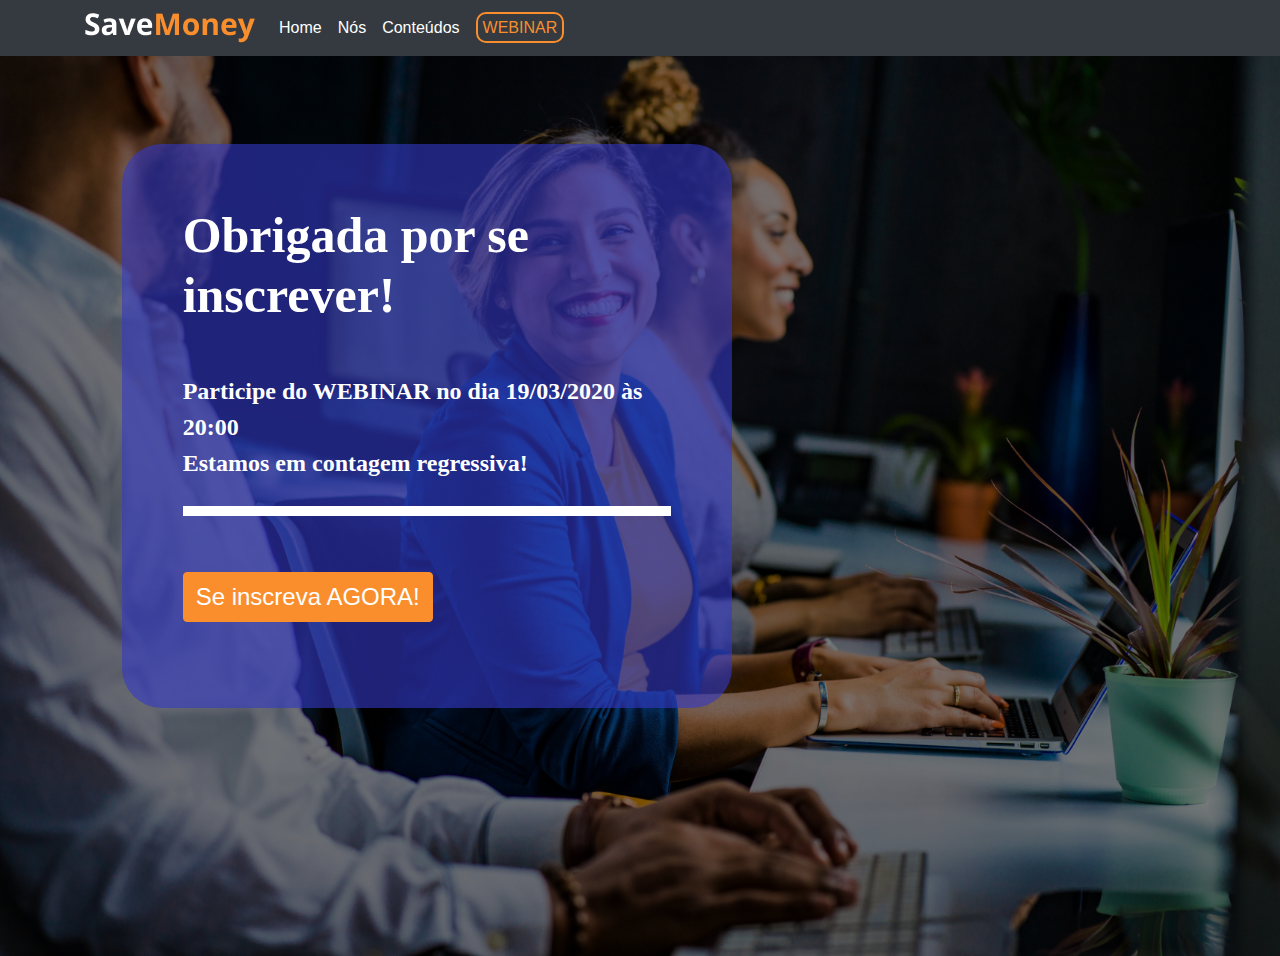
==== thankyou.html @ d3b01c2f "link sympla" ====
<!--Codigo de exemplo do Gama-->
<html lang="pt-br">


  <head>

  <!-- Required meta tags -->
    <meta charset="utf-8">
    <meta name="viewport" content="width=device-width, initial-scale=1, shrink-to-fit=no">
    <meta http-equiv="X-UA-Compatible" content="IE=edge">

	<!-- Bootstrap CSS -->
  <link rel="stylesheet" href="https://stackpath.bootstrapcdn.com/bootstrap/4.4.1/css/bootstrap.min.css" integrity="sha384-Vkoo8x4CGsO3+Hhxv8T/Q5PaXtkKtu6ug5TOeNV6gBiFeWPGFN9MuhOf23Q9Ifjh" crossorigin="anonymous">
	<link href="estilo.css" rel="stylesheet">
	<link rel="shortcut icon" href="./img/porco.png"/>
  
	<title>SaveMoney</title>

    <script type="text/javascript" src="js/cronometro.js"></script>
    <script>(function(w,d,s,l,i){w[l]=w[l]||[];w[l].push({'gtm.start':
    new Date().getTime(),event:'gtm.js'});var f=d.getElementsByTagName(s)[0],
    j=d.createElement(s),dl=l!='dataLayer'?'&l='+l:'';j.async=true;j.src=
    'https://www.googletagmanager.com/gtm.js?id='+i+dl;f.parentNode.insertBefore(j,f);
    })(window,document,'script','dataLayer','GTM-WKPBBVF');</script>

<script type="text/javascript" src="js/cronometro.js"></script>

  </head>
  <body class="bgThanks">
<noscript><iframe src="https://www.googletagmanager.com/ns.html?id=GTM-WKPBBVF"
height="0" width="0" style="display:none;visibility:hidden"></iframe></noscript>



<!-- INICIO CABEÇALHO -->
<nav class="navbar navbar-expand-sm navbar-dark bg-dark">  
    <div class="container">
       <a class="navbar-brand" href="index.html"><img src="img\SaveMoney.png" class="d-inline-block align-top" alt=""></a>
       <button class="navbar-toggler navbar-toggler-right custom-toggler" type="button" data-toggle="collapse" data-target="#collapsingNavbar4">
          <span class="navbar-toggler-icon"></span>
      </button>

      <div class="collapse navbar-collapse" id="navbarNav">
        <ul class="navbar-nav">
          <li class="nav-item active">
            <a class="nav-link" style="color:white;" href="index.html">Home </a>
          </li>
          <li class="nav-item">
             <a class="nav-link" style="color:white;"href="#who">Nós</a>
          </li>
          <li class="nav-item">
            <a class="nav-link" style="color:white;"href="#saveButtonNews">Conteúdos</a>
          </li>
          <li class="nav-item">
            <a class="nav-link" style="color:white;" href="https://www.sympla.com.br/webinar-financas-e-empreendedorismo__825189" target="_blank"><span class="botaoWeb">WEBINAR</span></a>
          </li>
        </ul>
      </div>
      
    </div>
</nav>

  <div class="container-fluid">
      <div class="row capaThanks">  
          <div class="col-md-1"></div>

          <div class=" col-md-6 ">
            <div class="painel">
             <h1 class="textoGrandeCapa" >Obrigada por se inscrever!</h1>
             <div class="textoCorpoBloco3"><strong>Participe do WEBINAR no dia 19/03/2020 às 20:00 <br> Estamos em contagem regressiva!</strong> 

                 <h2> <div id="demo" class="cronoThanks"></div></h2></div>

             <div> <button id="saveButtonWebinar" type="submit" class="btn">Se inscreva AGORA!</button></div>
            </div>
          </div>

      </div> 
  </div>

  </body>
</html>
---- estilo.css ----
.capa{
	background: linear-gradient(rgba(0,0,0,0.5), rgba(0,0,0,0.5)),url('img/fundo1.png') no-repeat center center;
	background-size: cover;
	padding-top: 7%;
	height: 100%;
}
.capaThanks{
	
	padding-top: 7%;
	height: 100%;
}
.bgThanks{
	background: linear-gradient(rgba(0,0,0,0.5), rgba(0,0,0,0.5)),url('img/thanks.jpg') no-repeat center center;
	background-size: cover;
}
.textobloco1{
	position: absolute;
	width: 560px;
	height: 272.54px;
	left: 5%;
	top: 5%;
}
.textoGrande{	

	font-family: Montserrat;
	font-style: normal;
	font-weight: bold;

	color: #FFFFFF;
}
.textoGrandeCapa{	

	font-family: Montserrat;
	font-style: normal;
	font-weight: bold;
	font-size: 50px;
	color: #FFFFFF;
}
.textoCorpoCapa{	
	font-family: Open Sans;
	font-style: normal;
	font-size: 24px;
	font-weight: normal;
	margin-top: 5%;
	color: #FFFFFF;
}    
.textoCorpo{	
	font-family: Open Sans;
	font-style: normal;
	font-weight: normal;
	margin-top: 10%;
	color: #FFFFFF;
}
.painel{
	padding: 10%;
	background-color: rgba(52, 56, 198, 0.6);
	
	border-radius: 40px;
}
.linkTam{
	padding: 10px;
	color:white;
}
.bloco2{
	
	padding-top: 7%;
	background-color: #f8f8f8;
}
.bloco3{
	padding-top: 7%;
	background-color: #E5E5E5;
}
.bloco4{
	padding-top: 7%;
	background-color: #3438c6;

}
.textoGrandeBloco2{	

	font-family: Montserrat;
	font-style: normal;
	font-weight: bold;

	color: #373737;
}    
.textoCorpoBloco2{	
	font-family: Open Sans;
	font-style: normal;
	font-size: 24px;
	font-weight: normal;
	margin-top: 10%;
	color: #373737;
}

.textoGrandeBloco3{	

	font-family: Montserrat;
	font-style: normal;
	font-weight: bold;

	color: #FFFFFF;
}    
.textoCorpoBloco3{	
	font-family: Open Sans;
	font-style: normal;
	font-size: 24px;
	font-weight: normal;
	margin-top: 10%;
	color: #FFFFFF;
}
.tamanhoImg{
	width:80%;
}
/*Texto Obrigada*/
.display-3 {
position: absolute;
width: 292px;
height: 39px;
left: 80px;
top: 200px;
z-index: 2;

font-family: Raleway;
font-style: normal;
font-weight: bold;
font-size: 48px;
line-height: 120%;
/* or 58px */

color: #FFFFFF;
}

/*Faltam*/
.lead {
position: absolute;
width: 259px;
height: 209px;
left: 75px;
top: 411px;
z-index: 1;


font-family: Raleway;
font-style: normal;
font-weight: bold;
font-size: 34px;
line-height: 120%;
/* or 41px */

text-align: center;

color: #FFFFFF;

}



.display-4 {
position: absolute;
width: 234px;
height: 21px;
left: 90px;
top: 760px;
z-index: 2;

font-family: Roboto slab;
font-style: normal;
font-weight: normal;
font-size: 16px;
line-height: 21px;
/* identical to box height */
text-align: center;
letter-spacing: 0.11em;
color: #ffffff;
}

.imagem {
	position: absolute;
	width: 48px;
	height: 48px;
	left: 180px;
	top: 670px;
}


.baixo {
	position: absolute;
	width: 420px;
	height: 81px;
	left: 0px;
	top: 900px;

	background: #373737;
}

footer {
position: absolute;
width: 99px;
height: 21px;
left: 0px;
top: 858px;
padding-top: 20px;

font-family: Roboto;
font-style: normal;
font-weight: normal;
font-size: 21px;
line-height: 21px;
/* identical to box height */

text-align: center;

color: #FFFFFF;
}

.um {
	position: absolute;
	width: 34px;
	height: 42px;
	left: 120px;
	top: 330px;

	background: #C4C4C4;
}

.dois {
	position: absolute;
	width: 34px;
	height: 42px;
	left: 170px;
	top: 330px;

	background: #C4C4C4;
}

.tres {
	position: absolute;
	width: 76px;
	height: 46px;
	left: 160px;
	top: 330px;

	font-family: Roboto;
	font-style: normal;
	font-weight: bold;
	font-size: 50px;
	line-height: 36px;

	color: #000000;
}


.quatro {
	position: absolute;
 	width: 34px;
	height: 42px;
	left: 220px;
	top: 330px;

	background: #C4C4C4;
}


.cinco {
	position: absolute;
	position: absolute;
	width: 34px;
	height: 42px;
	left: 270px;
	top: 330px;

	background: #C4C4C4;
}



	/* width:100%;  */
.ebook{
	background: #3438c6;
	padding-top: 2%;
	padding-bottom: 2%;

}
.curious{
	background: #FFFFFF;
	padding-top: 5%;
	padding-bottom: 2%;

}
.fim{
	background: #3438c6;
	padding-top: 15%;
	padding-bottom: 2%;
}

.tituloDestaque{
	font-weight: Bold;
	font-family: Oswald;
	font-size: 30px;
	text-align: left;
	line-height: 150%;
}

.textoDestaque{
	font-weight: regular;
	font-family: myriad pro;
	font-size: 17px;
	text-align: left;
	line-height: 150%;
}

.lua{
	text-align: left;
	font-family: Raleway;
	font-style: normal;
	font-weight: bold;
	font-size: 36px;
	line-height:120%;
	color: #FFFFFF;
}

.inscrevase{
	text-align: center;
	color: white;
	line-height:normal;
	font-family: Roboto Slab;
	font-style: normal;
	font-weight: normal;
	font-size: 20px;

}


.curious1{
	text-align: left;
	font-family: Raleway;
	font-style: normal;
	font-weight: bold;
	font-size: 24px;
	color: #373737;
}
.curious2{

	font-family: Roboto Slab;
	font-style: normal;
	font-weight: normal;
	font-size: 20px;
	color: #373737;
}
.espaco{
	padding-bottom: 2%;

	line-height: 150%;
}

.ebook1{

	font-family: Raleway;
	font-style: normal;
	font-weight: bold;
	font-size: 36px;
	text-align: center;
	color: #FFFFFF;

}


.ebook2{
	font-family: Roboto Slab;
	font-style: normal;
	font-weight: normal;
	font-size: 20px;
	color: #FFFFFF;

}


#centro {
	position:relative;
}

.ebooktitle{
	text-align:center;
	margin:auto;
	margin-bottom: 1%;
	margin-top:5%;
	font-family: Raleway;
	font-style: normal;
	font-weight: bold;
	font-size: 36px;
	text-align: center;
	color: white;
}
.quemsomosTitle{
	text-align:center;
	margin:auto;
	margin-bottom: 1%;
	margin-top:5%;
	font-family: Raleway;
	font-style: normal;
	font-weight: bold;
	font-size: 36px;
	text-align: center;
	color: #373737;
}

.vocesabia{

	font-family: Roboto Slab;
	font-style: normal;
	font-weight: normal;
	font-size: 20px;
	text-align: left;
	color: #373737;
}



.formulario{

	font-family: Roboto Slab;
	font-style: normal;
	font-weight: normal;
	font-size: 24px;
	line-height: 32px;
	text-align: center;

	margin-top:30px;
	padding:10px;

	color: #FFFFFF;
}

.formulario2{
	margin-top:40px

}
.tamanhoForm{
	width: 100%;
}

.imgEbook{
	max-width:100%;
	min-width: 100%;
	margin-bottom: 5%;

}

.col-md-4 , .col-md-6 {

	padding-bottom: 5%;

}
.botaoWeb{
	border:2px solid #FA8E2D;
	color:#FA8E2D;
	padding: 5px;
	border-radius: 10px;
}
.col-md-1,.col-md-0{


  	padding-left: 6%;
}
/*.corBotao{
	background-color: #EC110D;
}*/
.crono{
	padding: 5px;
	color: white;
	background-color: #3438c6;
	margin-top: 5%;
}
.cronoThanks{
	padding: 5px;
	color: #373737;
	text-align: center;
	background-color: #FFFFFF;
	margin-top: 5%;
}
.btn {
	margin-top: 10%;
	margin-bottom:5%;
    color: #fff;
    font-size: 24px;
    background-color: #FA8E2D;
    border-color: #FA8E2D;
}
.btn:hover {
    color: #373737;
    background-color: #FFFFFF;
    border:3px solid #FA8E2D;
    border-color: #FA8E2D;
}


#inicio {
position: absolute;
width: 188px;
height: 28px;
left: 125px;
top: -15px;

font-family: Roboto;
font-style: normal;
font-weight: 900;
font-size: 19px;
line-height: 28px;
letter-spacing: 0.11em;

color: #FFFFFF;
}

.corpo1 {
position: absolute;
width: 308px;
height: 126px;
left: 35px;
top: 519px;

font-family: Roboto Slab;
font-style: normal;
font-weight: normal;
font-size: 16px;
line-height: 150%;
/* or 24px */


color: #FFFFFF;
}

#saveButton3 {
	position: absolute;
	width: 287.39px;
	height: 54.3px;
	left: 37.61px;
	top: 688px;

	background: #EC110D;
	border-radius: 4px;
}

.corpo2 h1 {
	position: absolute;
	width: 101px;
	height: 28px;
	left: 27px;
	top: 893px;

	font-family: Raleway;
	font-style: normal;
	font-weight: bold;
	font-size: 24px;
	line-height: 28px;

	color: #FFFFFF;
}

.corpo3 h2 {
position: absolute;
width: 237px;
height: 21px;
left: 28px;
top: 924px;

font-family: Roboto Slab;
font-style: normal;
font-weight: normal;
font-size: 16px;
line-height: 21px;

color: #FFFFFF;
}

.form-group1{
	position: absolute;
	width: 315px;
	height: 46px;
	left: 27px;
	top: 967px;

	background: #FFFFFF;
	border: 1px solid #373737;
	box-sizing: border-box;
	border-radius: 4px;
}

.form-group2{
	position: absolute;
	width: 315px;
	height: 46px;
	left: 27px;
	top: 1028px;

	background: #FFFFFF;
	border: 1px solid #373737;
	box-sizing: border-box;
	border-radius: 4px;
}

.form-group3{
	position: absolute;
	width: 315px;
	height: 46px;
	left: 29px;
	top: 1088px;

	background: #FFFFFF;
	border: 1px solid #373737;
	box-sizing: border-box;
	border-radius: 4px;
}

.form-group4{
	position: absolute;
	width: 315px;
	height: 100px;
	left: 29px;
	top: 1148px;

	background: #FFFFFF;
	border: 1px solid #373737;
	box-sizing: border-box;
	border-radius: 4px;
}

.rodape {
	padding-left: 2%;
	padding-top: 10%;
	padding-bottom: 2%;
	background: #FFFFFF;
}


.texthanks{
	border-radius: 10px;
	font-size: 150%;
	font-family: Gill Sans Extrabold, sans-serif;
	margin-left: 5%;
	margin-top: 15%;
	position: absolute;
	color: #FFFFFF;
	background-color: #3438c6;
	width: 40%;
	padding: 25px;
}
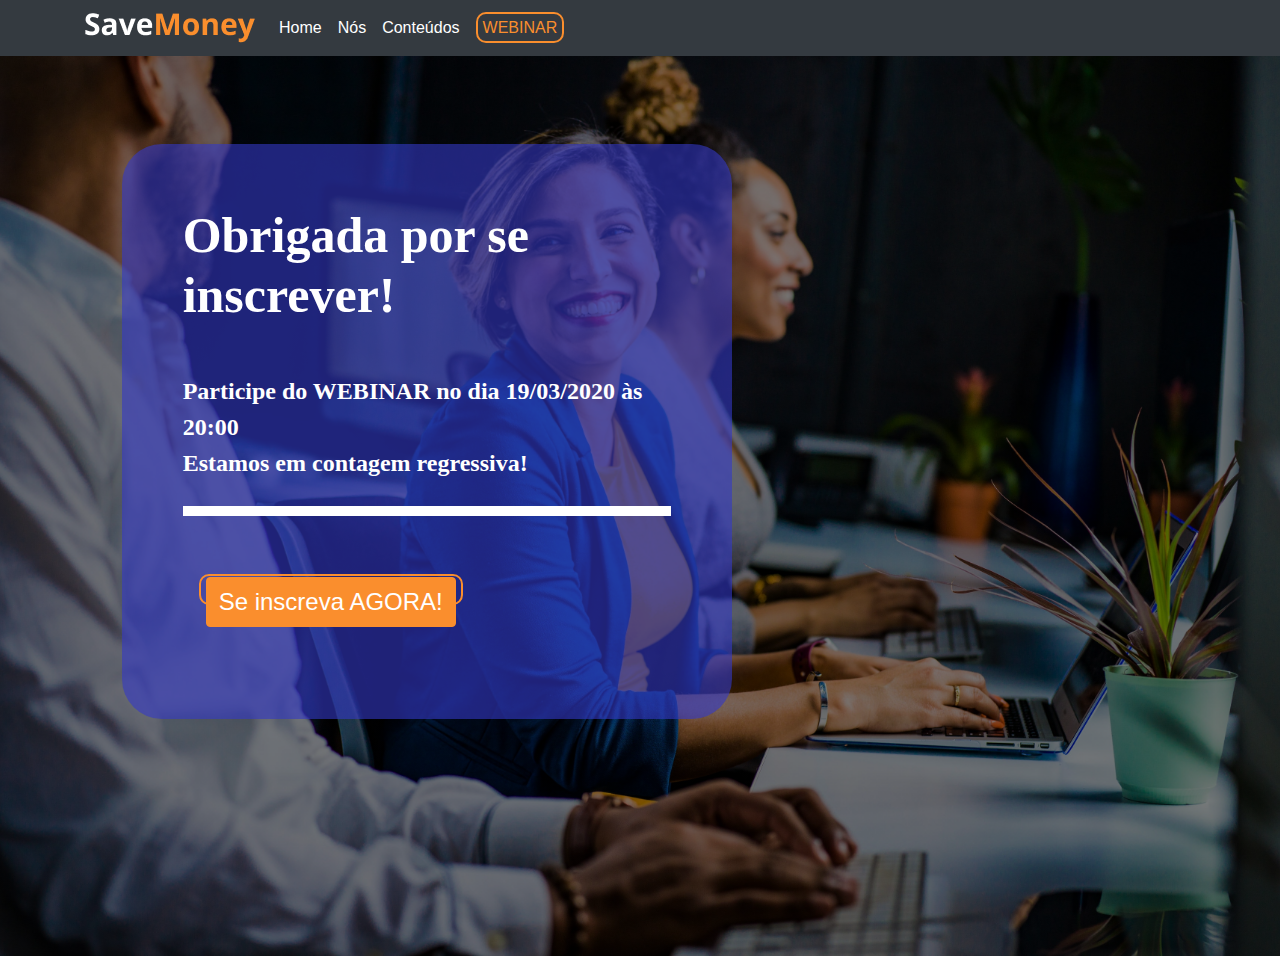
==== commit a43732be: "link sympla" ====
--- a/thankyou.html
+++ b/thankyou.html
@@ -71,7 +71,7 @@
 
                  <h2> <div id="demo" class="cronoThanks"></div></h2></div>
 
-             <div> <button id="saveButtonWebinar" type="submit" class="btn">Se inscreva AGORA!</button></div>
+             <div>  <a class="nav-link" style="color:white;" href="https://www.sympla.com.br/webinar-financas-e-empreendedorismo__825189" target="_blank"><span class="botaoWeb"><button id="saveButtonWebinar" type="submit" class="btn">Se inscreva AGORA!</button></a></span></div>
             </div>
           </div>
 
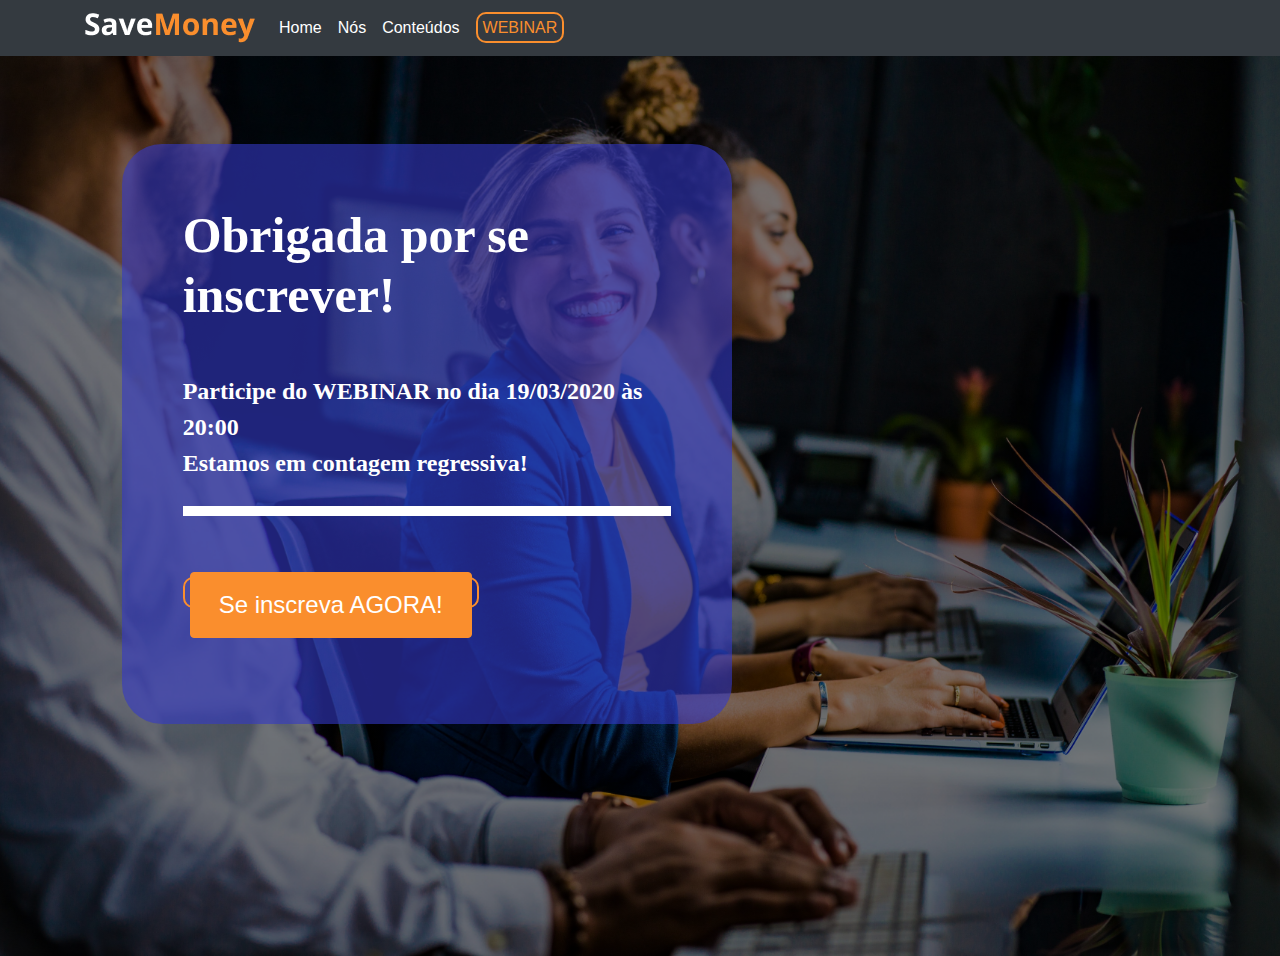
==== commit 7334d1da: "subindo o video" ====
--- a/thankyou.html
+++ b/thankyou.html
@@ -71,7 +71,8 @@
 
                  <h2> <div id="demo" class="cronoThanks"></div></h2></div>
 
-             <div>  <a class="nav-link" style="color:white;" href="https://www.sympla.com.br/webinar-financas-e-empreendedorismo__825189" target="_blank"><span class="botaoWeb"><button id="saveButtonWebinar" type="submit" class="btn">Se inscreva AGORA!</button></a></span></div>
+             <div> <span class="botaoWeb">
+             	<button id="saveButtonWebinar" type="submit" class="btn"><a class="nav-link" style="color:white;" href="https://www.sympla.com.br/webinar-financas-e-empreendedorismo__825189" target="_blank">Se inscreva AGORA!</button></a></span></div>
             </div>
           </div>
 
--- a/estilo.css
+++ b/estilo.css
@@ -2,8 +2,8 @@
 .capa{
 	background: linear-gradient(rgba(0,0,0,0.5), rgba(0,0,0,0.5)),url('img/fundo1.png') no-repeat center center;
 	background-size: cover;
-	padding-top: 7%;
-	height: 100%;
+	padding-top: 5%;
+	
 }
 .capaThanks{
 	
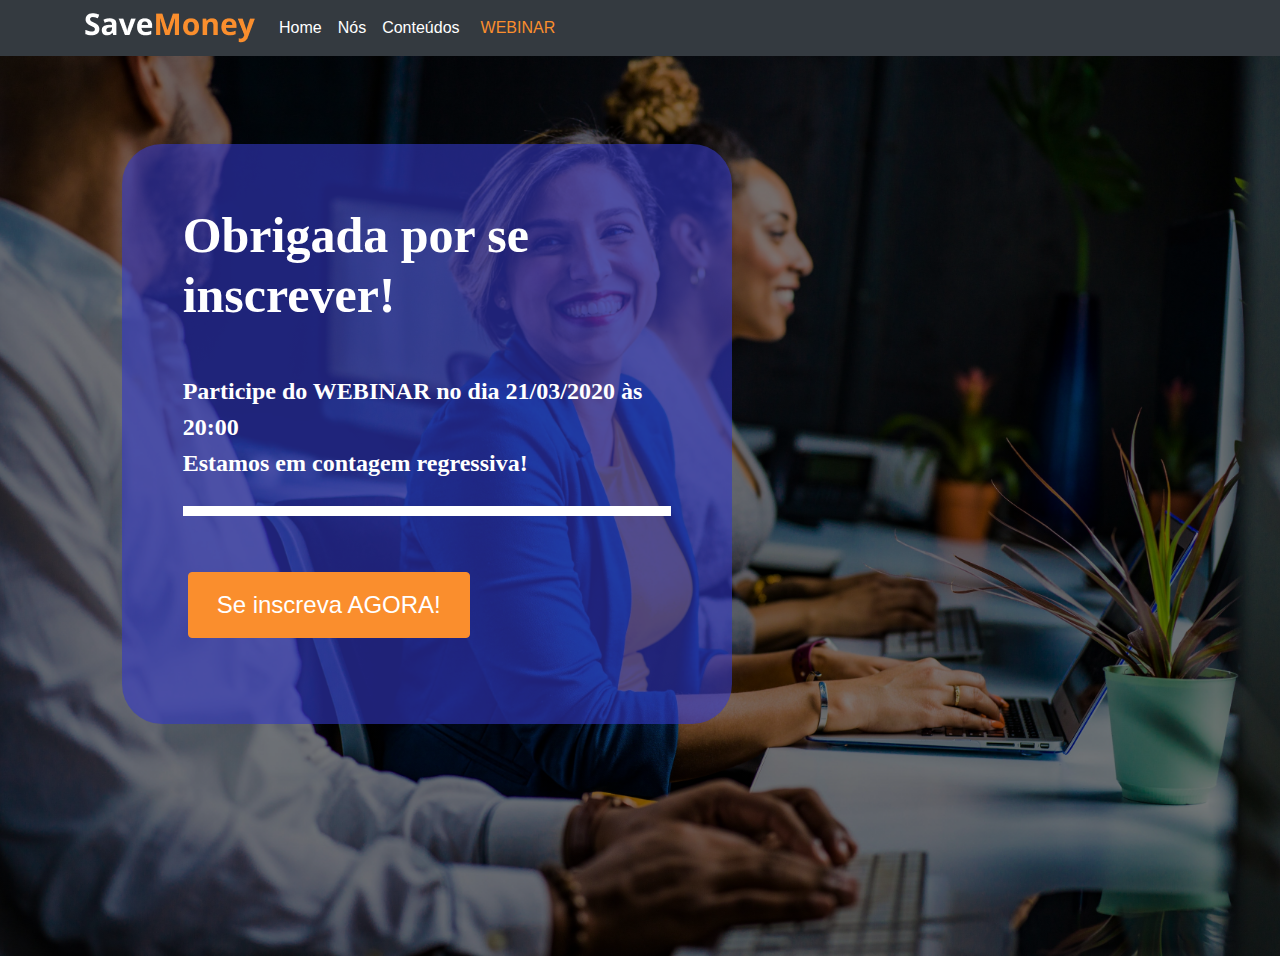
==== commit 7ecae0aa: "Update thankyou.html" ====
--- a/thankyou.html
+++ b/thankyou.html
@@ -67,7 +67,7 @@
           <div class=" col-md-6 ">
             <div class="painel">
              <h1 class="textoGrandeCapa" >Obrigada por se inscrever!</h1>
-             <div class="textoCorpoBloco3"><strong>Participe do WEBINAR no dia 19/03/2020 às 20:00 <br> Estamos em contagem regressiva!</strong> 
+             <div class="textoCorpoBloco3"><strong>Participe do WEBINAR no dia 21/03/2020 às 20:00 <br> Estamos em contagem regressiva!</strong> 
 
                  <h2> <div id="demo" class="cronoThanks"></div></h2></div>
 
--- a/estilo.css
+++ b/estilo.css
@@ -452,8 +452,7 @@
 	padding-bottom: 5%;
 
 }
-.botaoWeb{
-	border:2px solid #FA8E2D;
+.botaoWeb{	
 	color:#FA8E2D;
 	padding: 5px;
 	border-radius: 10px;
@@ -489,7 +488,6 @@
 }
 .btn:hover {
     color: #373737;
-    background-color: #FFFFFF;
     border:3px solid #FA8E2D;
     border-color: #FA8E2D;
 }
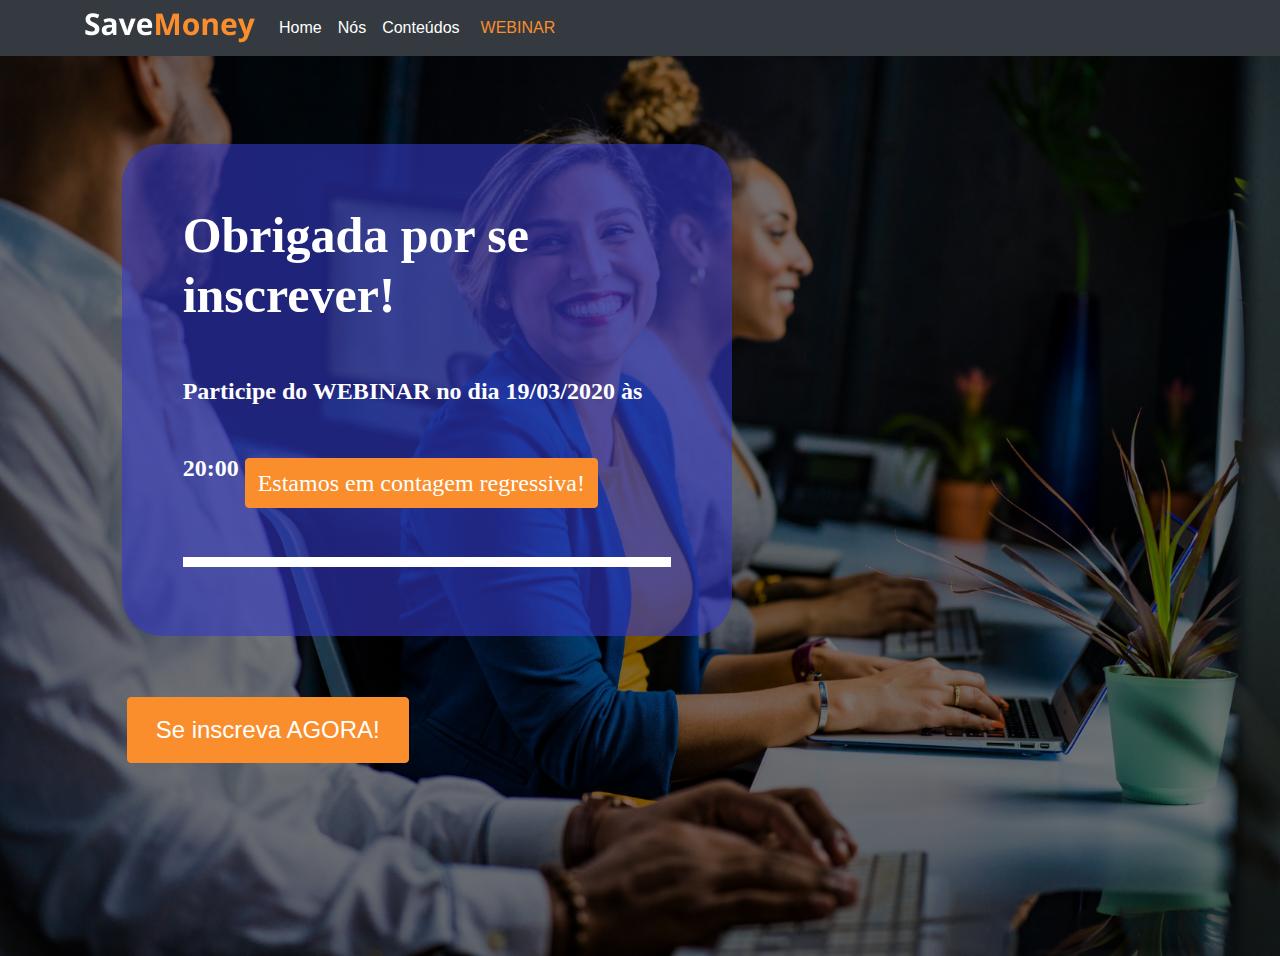
==== commit 172a066b: "Update thankyou.html" ====
--- a/thankyou.html
+++ b/thankyou.html
@@ -1,6 +1,11 @@
 <!--Codigo de exemplo do Gama-->
 <html lang="pt-br">
-
+ <meta charset="utf-8">
+  <meta name="viewport" content="width=device-width, initial-scale=1">
+  <link rel="stylesheet" href="https://maxcdn.bootstrapcdn.com/bootstrap/4.4.1/css/bootstrap.min.css">
+  <script src="https://ajax.googleapis.com/ajax/libs/jquery/3.4.1/jquery.min.js"></script>
+  <script src="https://cdnjs.cloudflare.com/ajax/libs/popper.js/1.16.0/umd/popper.min.js"></script>
+  <script src="https://maxcdn.bootstrapcdn.com/bootstrap/4.4.1/js/bootstrap.min.js"></script>
 
   <head>
 
@@ -67,8 +72,35 @@
           <div class=" col-md-6 ">
             <div class="painel">
              <h1 class="textoGrandeCapa" >Obrigada por se inscrever!</h1>
-             <div class="textoCorpoBloco3"><strong>Participe do WEBINAR no dia 21/03/2020 às 20:00 <br> Estamos em contagem regressiva!</strong> 
+             <div class="textoCorpoBloco3"><strong>Participe do WEBINAR no dia 19/03/2020 às 20:00</strong> 
+		     
+		       <button type="button" class="btn btn-primary" data-toggle="modal" data-target="#myModal">
+   				Estamos em contagem regressiva!
+ 			 </button>
+		     
+  <div class="modal" id="myModal">
+    <div class="modal-dialog">
+      <div class="modal-content">
 
+        <div class="modal-header">
+          <h4 class="modal-title">Presença de Riccardo Lanzuolo</h4>
+          <button type="button" class="close" data-dismiss="modal">&times;</button>
+        </div>
+        <div class="modal-body">
+           Dono de umas das mais promissoras startups de Curitiba.
+		<img src="img/riccardo.jpg">
+        </div>      
+        <div class="modal-footer">
+          <button type="button" class="btn btn-danger" data-dismiss="modal">Fechar</button>
+        </div>
+        
+      </div>
+    </div>
+  </div>
+  
+</div>
+		     
+			
                  <h2> <div id="demo" class="cronoThanks"></div></h2></div>
 
              <div> <span class="botaoWeb">
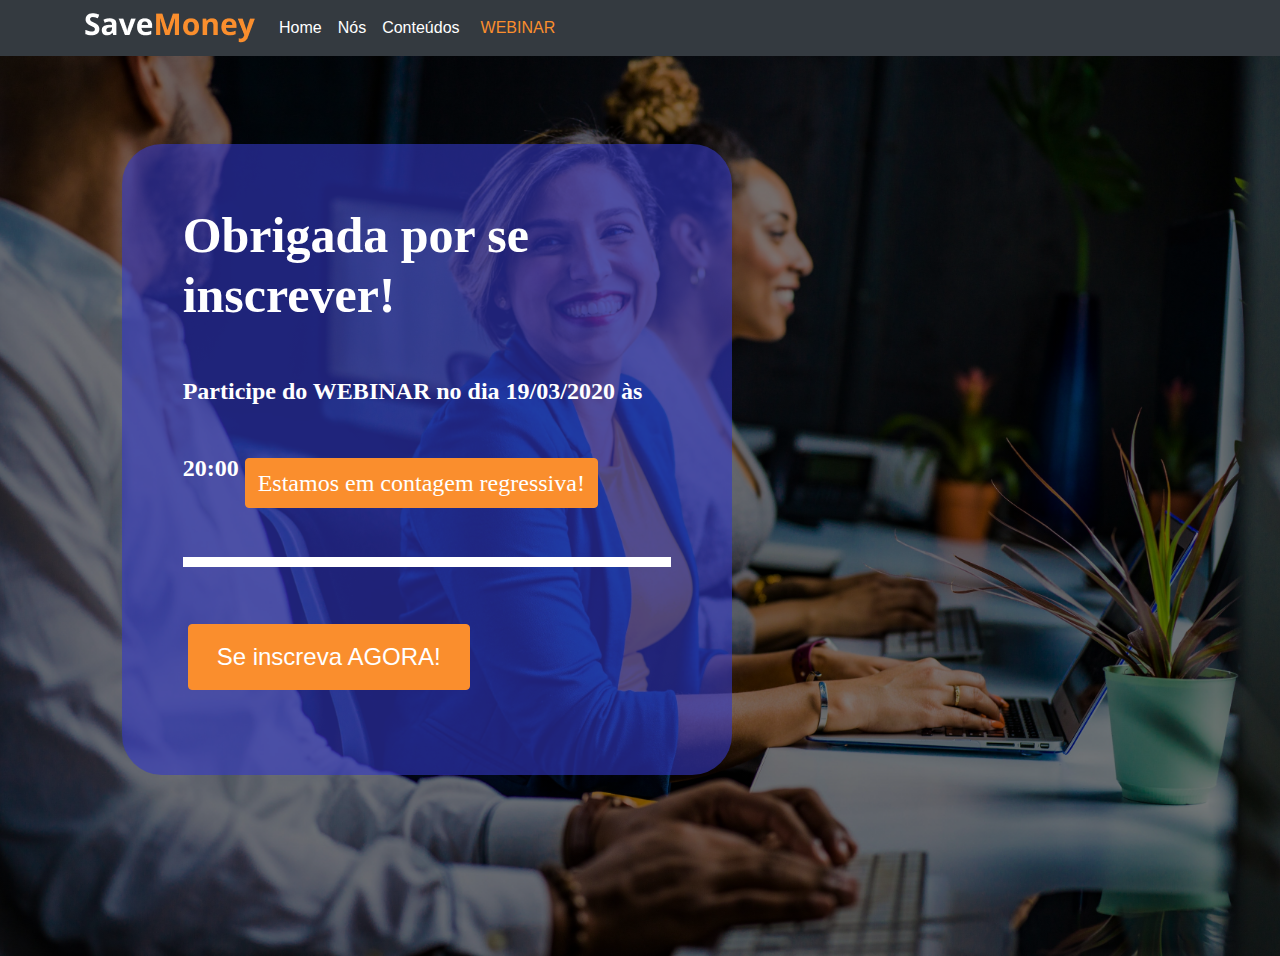
==== commit fbd4a45c: "Update thankyou.html" ====
--- a/thankyou.html
+++ b/thankyou.html
@@ -83,8 +83,7 @@
       <div class="modal-content">
 
         <div class="modal-header">
-          <h4 class="modal-title">Presença de Riccardo Lanzuolo</h4>
-          <button type="button" class="close" data-dismiss="modal">&times;</button>
+          <h4 class="modal-title">Presença de Riccardo Lanzuolo</h4>          
         </div>
         <div class="modal-body">
            Dono de umas das mais promissoras startups de Curitiba.
@@ -98,7 +97,7 @@
     </div>
   </div>
   
-</div>
+
 		     
 			
                  <h2> <div id="demo" class="cronoThanks"></div></h2></div>
--- a/estilo.css
+++ b/estilo.css
@@ -643,3 +643,21 @@
 	width: 40%;
 	padding: 25px;
 }
+
+.modal-title{
+margin-bottom: 0; 
+line-height: 1.5;
+color: #212529; 
+}
+
+.modal-body{
+margin-bottom: 0; 
+line-height: 1.5;
+color: #212529; 
+}
+
+.btn-danger:hover{
+   background-color: #FA8E2D
+    border: 3px solid #FA8E2D;
+    border-color: #FA8E2D
+}
